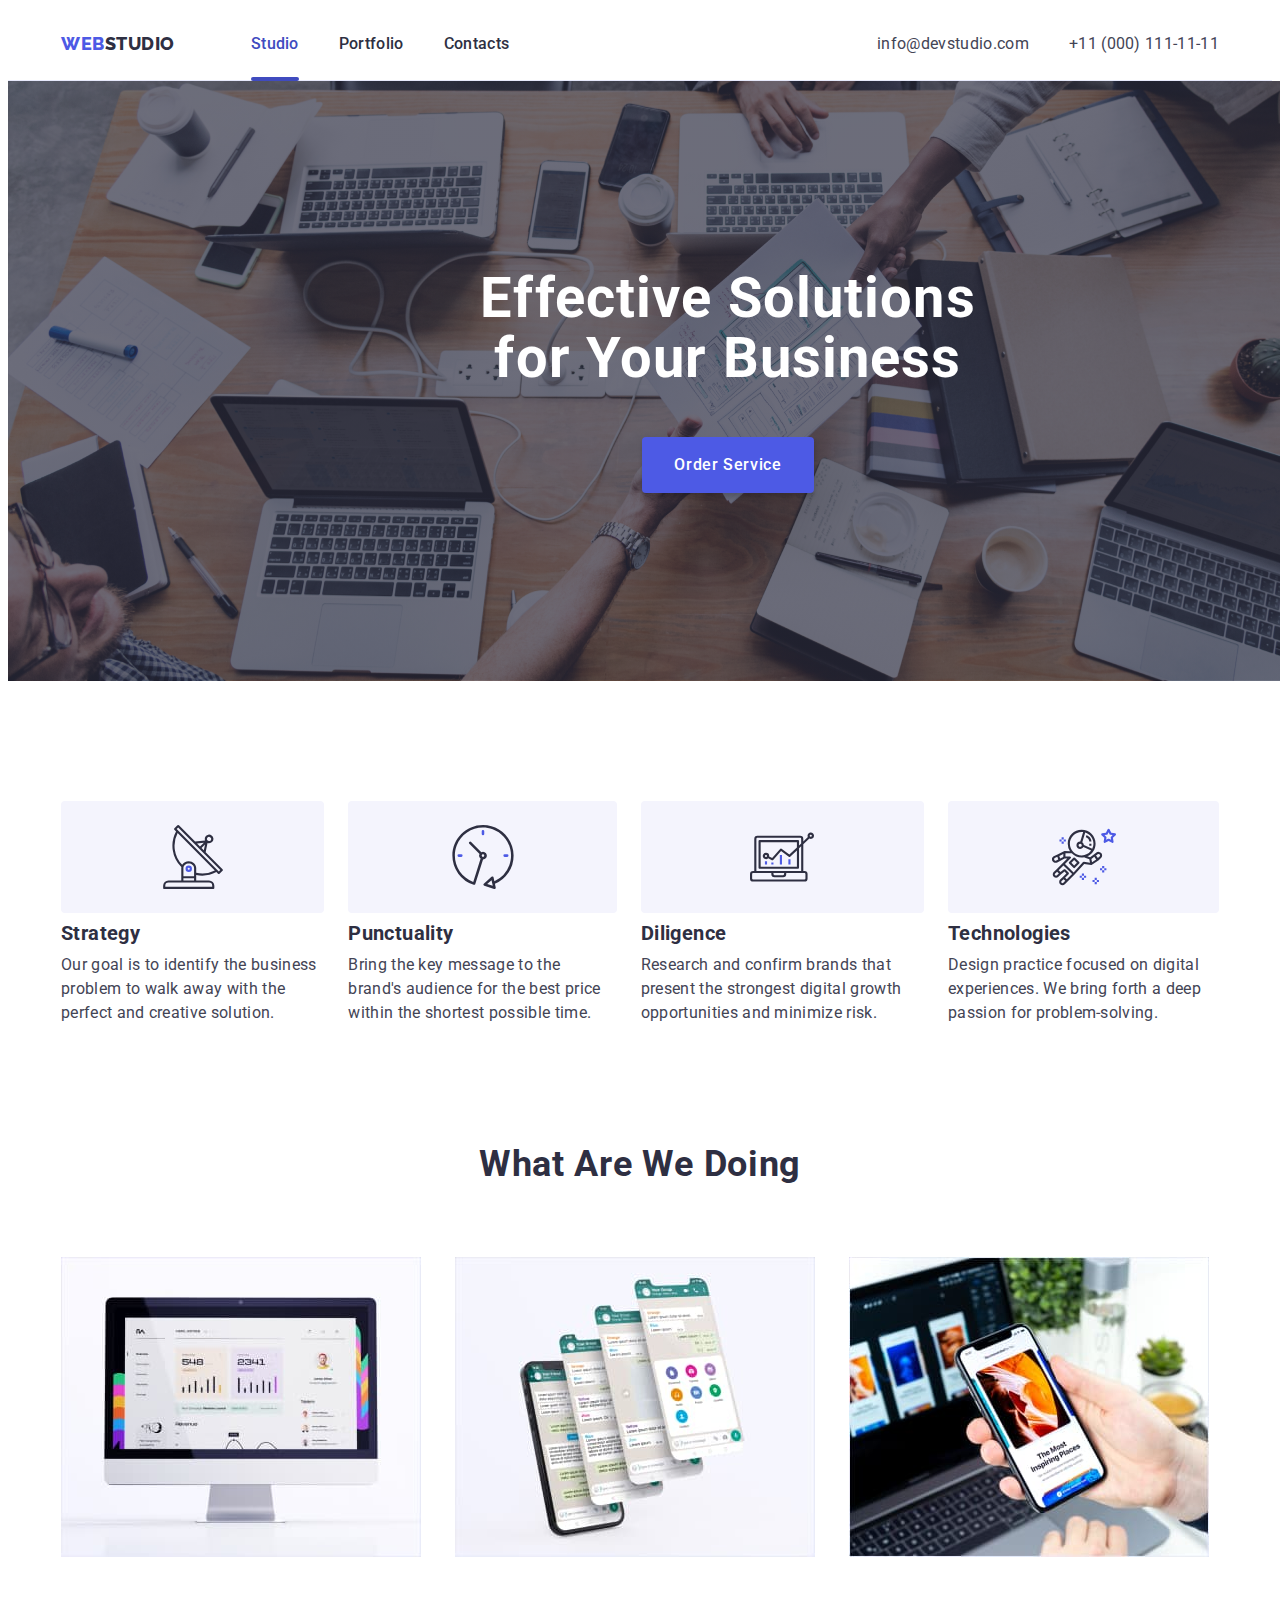
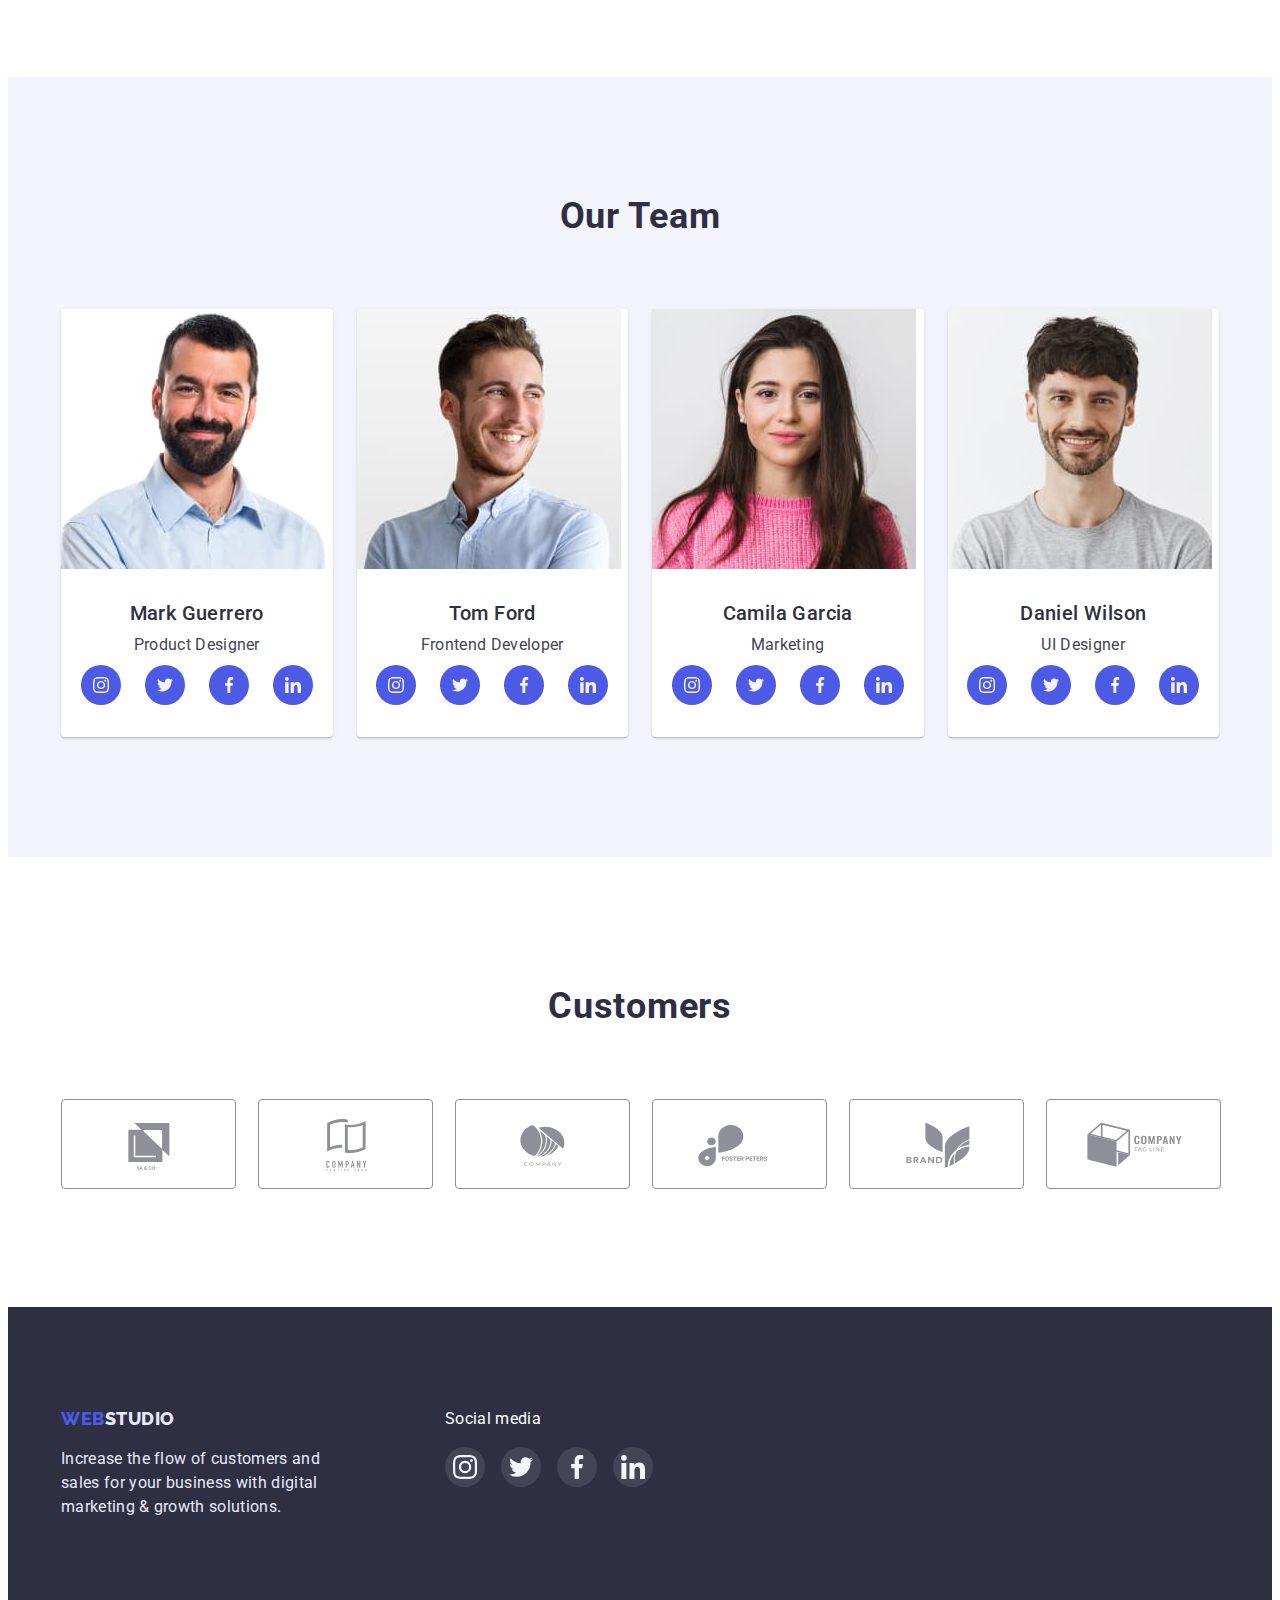
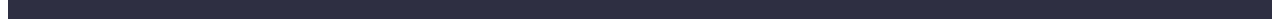
==== index.html @ afbea0c2 "Initial commit" ====
<!DOCTYPE html>
     <html lang="en">
   <head>
          <meta charset="UTF-8">
          <meta http-equiv="X-UA-Compatible" content="IE=edge">
          <meta name="viewport" content="width=device-width, initial-scale=1.0">
          <title>WebStudio</title>
          <link rel="preconnect" href="https://fonts.googleapis.com"/>
          <link rel="preconnect" href="https://fonts.gstatic.com" crossorigin/><link href="https://fonts.googleapis.com/css2?family=Raleway:wght@800&family=Roboto:wght@400;500;700;900&display=swap" rel="stylesheet"/>
          <link rel="stylesheet" href="./css/style.css"/>
          <link rel="stylesheet" href="https://cdnjs.cloudflare.com/ajax/libs/modern-normalize/1.1.0/modern-normalize.min.css" integrity="sha512-wpPYUAdjBVSE4KJnH1VR1HeZfpl1ub8YT/NKx4PuQ5NmX2tKuGu6U/JRp5y+Y8XG2tV+wKQpNHVUX03MfMFn9Q==" crossorigin="anonymous" referrerpolicy="no-referrer" />   
  </head>
  <body class="body">
      <header class="header">
        <div class="container">
              <a href="" class="header-logo link"><span class="header-span link">Web</span>Studio</a>
          <nav class="header-navigation">
              <ul class="header-list list">
              <li class="header-pages"><a class="header-link link current" href="./index.html">Studio</a></li>
              <li class="header-pages"><a class="header-link link" href="./portfolio.html">Portfolio</a></li>
              <li class="header-pages"><a class="header-link link" href="./index.html">Contacts</a></li>
            </ul>
          </nav>
                    <ul class="header-list list">
                <li class="header-info link"><a class="header-mailo link" href="mailto:info@devstudio.com">info@devstudio.com</a></li>
                <li class="header-info link"><a class="header-tel link" href="tel:+11(000)111-11-11">+11 (000) 111-11-11</a></li>
                     </ul>
                    </div>
                </header>
                <main>
                    <section class="section">
                        <div class="container">
                        <h1 class="section-headline">Effective Solutions for Your Business</h1>
                    <button type="button" class="section-btn" data-modal-open>Order Service</button>
                    </div>  
                  </section>
                    <section class="skills">
                        <div class="container">
                        <h2 class="skills-visually-hidden">Skills</h2>
                        <ul  class="skills-list list">
                        <li class="skills-pages link">
                          <div class="background-navigation">
                          <svg class="icon-antenna" width="64" height="64">
                            <use href="./images/icons.svg/skills-icon.svg#icon-antenna"></use>
                          </svg>
                        </div>  
                        <h3 class="skills-caption">Strategy</h3>
                        <p class="skills-paragraph">Our goal is to identify the business problem to walk away with the perfect and creative solution. </p></li>
                        <li class="skills-pages link">
                         <div class="background-navigation">
                          <svg class="icon-clock" width="64" height="64">
                            <use href="./images/icons.svg/skills-icon.svg#icon-clock"></use>
                          </svg>
                        </div>  
                          <h3 class="skills-caption">Punctuality</h3>
                        <p class="skills-paragraph">Bring the key message to the brand's audience for the best price within the shortest possible time.</p></li>
                        <li class="skills-pages link">                        
                          <div class="background-navigation">
                          <svg class="icon-diagram" width="64" height="64">
                            <use href="./images/icons.svg/skills-icon.svg#icon-diagram"></use>
                          </svg>
                        </div>
                        <h3 class="skills-caption">Diligence</h3>
                        <p class="skills-paragraph">Research and confirm brands that present the strongest digital growth opportunities and minimize risk.</p></li>

                        <li class="skills-pages link">                        
                          <div class="background-navigation">
                          <svg class="" width="64" height="64">
                            <use href="./images/icons.svg/skills-icon.svg#icon-astronaut"></use>
                          </svg>
                        </div>
                        <h3 class="skills-caption">Technologies</h3>
                        <p class="skills-paragraph">Design practice focused on digital experiences. We bring forth a deep passion for problem-solving.</p></li> 
                        </ul>
                        </div>   
                    </section>
                    <section class="image">
                      <div class="container">
                        <h2 class="image-caption">What are we doing</h2>
                        <ul class="image-list list">
                        <li class="link image-item" ><img src="./images/imagine1.jpg" alt="computer" width="360" height="300"/></li>
                        <li class="link image-item" ><img src="./images/imagine2.jpg" alt="computer" width="360" height="300"/></li>
                        <li class="link image-item" ><img src="./images/imagine3.jpg" alt="phoneinhand" width="360" height="300"/></li>
                        </ul>
                      </div>
                    </section>
                    <section class="info">
                      <div class="container">
                    <h2 class="info-pre-caption">Our Team</h2>
                    <ul class="info-list list">
                    <li class="info-item"><img src="./images/img2.1.jpg" alt="it" width="264" height="260"/>
                    <div class="info-navigation"><h3 class="info-caption">Mark Guerrero</h3> 
                    <p class="info-paragraph">Product Designer</p>
                    <ul class="icon-list list">
                      <li class="icon-item">
                        <a href="" class="icon-link link">
                          <svg class="icon-navigation" width="16" height="16">
                            <use href="./images/icons.svg/icons.svg#icon-instagram"></use>
                          </svg>
                        </a>
                      </li>
                      <li class="icon-item">
                        <a href="" class="icon-link link">
                          <svg class="icon-navigation" width="16" height="16">
                            <use href="./images/icons.svg/icons.svg#icon-twitter"></use>
                          </svg>
                        </a>
                      </li>
                      <li class="icon-item">
                        <a href="" class="icon-link link">
                          <svg class="icon-navigation" width="16" height="16">
                            <use href="./images/icons.svg/icons.svg#icon-facebook"></use>
                          </svg>
                        </a>
                      </li>
                      <li class="icon-item">
                        <a href="" class="icon-link link">
                          <svg class="icon-navigation" width="16" height="16">
                            <use href="./images/icons.svg/icons.svg#icon-linkedin"></use>
                          </svg>
                        </a>
                      </li>
                    </ul>
                    </div>
                    </li>
                    <li class="info-item"><img src="./images/img2.2.jpg" alt="it" width="264" height="260"/>
                    <div class="info-navigation"><h3 class="info-caption">Tom Ford</h3> 
                    <p class="info-paragraph">Frontend Developer</p>
                    <ul class="icon-list list">
                      <li class="icon-item">
                        <a href="" class="icon-link link">
                          <svg class="icon-navigation" width="16" height="16">
                            <use href="./images/icons.svg/icons.svg#icon-instagram"></use>
                          </svg>
                        </a>
                      </li>
                      <li class="icon-item">
                        <a href="" class="icon-link link">
                          <svg class="icon-navigation" width="16" height="16">
                            <use href="./images/icons.svg/icons.svg#icon-twitter"></use>
                          </svg>
                        </a>
                      </li>
                      <li class="icon-item">
                        <a href="" class="icon-link link">
                          <svg class="icon-navigation" width="16" height="16">
                            <use href="./images/icons.svg/icons.svg#icon-facebook"></use>
                          </svg>
                        </a>
                      </li>
                      <li class="icon-item">
                        <a href="" class="icon-link link">
                          <svg class="icon-navigation" width="16" height="16">
                            <use href="./images/icons.svg/icons.svg#icon-linkedin"></use>
                          </svg>
                        </a>
                      </li>
                    </ul>
                    </div>
                  </li>
                    <li class="info-item"><img src="./images/img2.3.jpg" alt="it" width="264" height="260"/>
                    <div class="info-navigation"><h3 class="info-caption">Camila Garcia</h3> 
                    <p class="info-paragraph">Marketing</p>
                    <ul class="icon-list list">
                      <li class="icon-item">
                        <a href="" class="icon-link link">
                          <svg class="icon-navigation" width="16" height="16">
                            <use href="./images/icons.svg/icons.svg#icon-instagram"></use>
                          </svg>
                        </a>
                      </li>
                      <li class="icon-item">
                        <a href="" class="icon-link link">
                          <svg class="icon-navigation" width="16" height="16">
                            <use href="./images/icons.svg/icons.svg#icon-twitter"></use>
                          </svg>
                        </a>
                      </li>
                      <li class="icon-item">
                        <a href="" class="icon-link link">
                          <svg class="icon-navigation" width="16" height="16">
                            <use href="./images/icons.svg/icons.svg#icon-facebook"></use>
                          </svg>
                        </a>
                      </li>
                      <li class="icon-item">
                        <a href="" class="icon-link link">
                          <svg class="icon-navigation" width="16" height="16">
                            <use href="./images/icons.svg/icons.svg#icon-linkedin"></use>
                          </svg>
                        </a>
                      </li>
                    </ul>
                  </div>
                  </li>
                    <li class="info-item"><img src="./images/img2.4.jpg" alt="it" width="264" height="260"/>
                    <div class="info-navigation"><h3 class="info-caption">Daniel Wilson</h3> 
                    <p class="info-paragraph">UI Designer</p>
                    <ul class="icon-list list">
                      <li class="icon-item">
                        <a href="" class="icon-link link">
                          <svg class="icon-navigation" width="16" height="16">
                            <use href="./images/icons.svg/icons.svg#icon-instagram"></use>
                          </svg>
                        </a>
                      </li>
                      <li class="icon-item">
                        <a href="" class="icon-link link">
                          <svg class="icon-navigation" width="16" height="16">
                            <use href="./images/icons.svg/icons.svg#icon-twitter"></use>
                          </svg>
                        </a>
                      </li>
                      <li class="icon-item">
                        <a href="" class="icon-link link">
                          <svg class="icon-navigation" width="16" height="16">
                            <use href="./images/icons.svg/icons.svg#icon-facebook"></use>
                          </svg>
                        </a>
                      </li>
                      <li class="icon-item">
                        <a href="" class="icon-link link">
                          <svg class="icon-navigation" width="16" height="16">
                            <use href="./images/icons.svg/icons.svg#icon-linkedin"></use>
                          </svg>
                        </a>
                      </li>
                    </ul>
                  </div></li>
                       </ul>
                      </div>
                    </section>
                    <section class="customers">
                      <div class="container">
                        <h2 class="customers-caption">Customers</h2>
                          <ul class="customers-list list">
                            <li class="customers-item">
                              <a href="" class="customers-link link">
                              <svg class="customers-navigation" width="104" height="56">
                                <use href="./images/icons.svg/icons.svg#icon-Logo"></use>
                              </svg>
                              </a>
                            </li>
                            <li class="customers-item">
                              <a href="" class="customers-link link">
                             <svg class="customers-navigation" width="104" height="56">
                                <use href="./images/icons.svg/icons.svg#icon-Logo-1"></use>
                              </svg>
                              </a>
                            </li>
                            <li class="customers-item">
                              <a href="" class="customers-link link">
                                 <svg class="customers-navigation" width="104" height="56">
                                <use href="./images/icons.svg/icons.svg#icon-Logo-2"></use>
                              </svg>
                              </a>
                            </li>
                            <li class="customers-item">
                              <a href="" class="customers-link link">
                           <svg class="customers-navigation" width="104" height="56">
                                <use href="./images/icons.svg/icons.svg#icon-Logo-3"></use>
                              </svg>
                              </a>
                            </li>
                            <li class="customers-item">
                              <a href="" class="customers-link link">
                         <svg class="customers-navigation" width="104" height="56">
                                <use href="./images/icons.svg/icons.svg#icon-Logo-4"></use>
                              </svg>
                              </a>
                            </li>
                            <li class="customers-item">
                              <a href="" class="customers-link link">
                                 <svg class="customers-navigation" width="104" height="56">
                                <use href="./images/icons.svg/icons.svg#icon-Logo-5"></use>
                              </svg>
                              </a>
                            </li>
                          </ul>
                      </div>
                    </section>
                      </main>
                      <footer class="footer">
                        <div class="container">
                        <div class="footer-container">
                        <div class="width"><a href="" class="footer-logo link"><span class="footer-span link">Web</span>Studio</a>
                        <p class="footer-paragraph">Increase the flow of customers and sales for your business with digital marketing & growth solutions.</p></div>
                        <div class="footer-social"> 
                        <p class="footer-social-info">Social media</p>
                        <ul class="social-media-list list">
                          <li class="social-media-item"><a href="" class="social-media-link link">
                            <svg class="social-media-navigation" width="24" height="24">
                              <use href="./images/icons.svg/icons.svg#icon-instagram-1"></use>
                            </svg>
                          </a></li>
                          <li class="social-media-item"><a href="" class="social-media-link link">
                            <svg class="social-media-navigation" width="24" height="24">
                              <use href="./images/icons.svg/icons.svg#icon-twitter-1"></use>
                            </svg>
                          </a></li>
                          <li class="social-media-item"><a href="" class="social-media-link link">
                            <svg class="social-media-navigation" width="24" height="24">
                              <use href="./images/icons.svg/icons.svg#icon-facebook-1"></use>
                            </svg>
                          </a></li>
                          <li class="social-media-item"><a href="" class="social-media-link link">
                            <svg class="social-media-navigation" width="24" height="24">
                              <use href="./images/icons.svg/icons.svg#icon-linkedin-1"></use>
                            </svg>
                          </a></li>
                          </ul>
                        </div>
                        </div>
                          </div>
                      </footer>
                      <div class="backdrop is-hidden" data-modal>
                        <div class="modal"><button type="button" class="modal-close" data-modal-close>
                          <svg class="modal-icon">
                            <use href="./images/icons.svg/close-icons.svg#icon-close"></use>
                          </svg>
                        </button></div>
                      </div>
                      <script src="./js/modal.js"></script>
                </body>
                </html>
---- css/style.css ----
:root{
--first-color: #2E2F42;
--second-color: #434455;
--third-color: #FFFFFF;
--fourth-color:#4D5AE5;
--fiveth-color: #8E8F99;
--sixth-color:#404BBF;
--first-border-color:#404BBF;
--first-typical-lh:1.5;
--second-typical-lh:1.33;
--transition-duration: 250ms ;
--transition-timing-function: cubic-bezier(0.4, 0, 0.2, 1);
}

p,
h1,
h2,
h3,
h4,
h5,
h6{
  margin: 0;
}

ul,
ol{
  margin: 0;
  padding-left: 0;
}

img{
display: block;
max-width: 100%;
height: auto;
}

.body{
color:var(--first-color);
background-color:var(--third-color);
font-family: "Roboto", sans-serif;
}

.container{
  width: 1158px;
  padding-left: 15px;
  padding-right: 15px;
  margin: 0 auto;
}

/*-------------INDEX-AND-PORTFOLIO.HEADER-------------*/
.list{
list-style:none;
}
.link{
text-decoration: none;    
}


.header{
    background-color: var(--third-color);
    border-bottom: 1px solid #E7E9FC;
}

.header>.container{
  display: flex;
  align-items: center;
}

.header-logo{
font-family:'Raleway', sans-serif;
font-weight: 800;
font-size: 18px;
line-height: var(--second-typical-lh);
letter-spacing: 0.03em;
text-transform: uppercase;
color: var(--first-color);
margin-right: 76px;
}
 
.header-span{
color: var(--fourth-color);    
}




.header-navigation{
display:flex;
align-items: center;
margin-right: auto;
}

.header-list{
  display:flex;
  gap: 40px;
  
}

.header-link{
font-weight: 500;
font-size: 16px;
line-height: var(--first-typical-lh);
letter-spacing: 0.02em;
color: var(--first-color);
display: block;
transition: color var(--transition-duration) var(--transition-timing-function)  ;
position: relative;
}

.header-link.current{
  color: var(--sixth-color);
}

.header-link.active{
  color: var(--sixth-color);
}

.header-link:focus,
.header-link:hover{
  color: var(--sixth-color);
}

.header-link.current::after{
  content: "";
  position: absolute;
  width: 100%;
  height: 4px;
  background-color:var(--sixth-color);
  left: 0;
  bottom: -25px;
  border-radius: 2px;
}

.header-link.active::after{
  content: "";
  position: absolute;
  width: 100%;
  height: 4px;
  background-color:var(--sixth-color);
  left: 0;
  bottom: -25px;
  border-radius: 2px;
}

.header-link:hover,
.header-link:focus{
color: var(--sixth-color);
}

.header-mailo:hover,
.header-mailo:focus,
.header-tel:hover,
.header-tel:focus{
color: var(--fourth-color);
}

.header-mailo,
.header-tel{
font-weight: 400;
font-size: 16px;
line-height:var(--first-typical-lh);
letter-spacing: 0.02em;
color: var(--second-color);
display: block;
padding-top: 24px;
padding-bottom: 24px;
transition: color var(--transition-duration) var(--transition-timing-function);
}

/*-------------INDEX.MAIN-------------*/
.main>.container{
  display: flex;
}


.section{
background-color: var(--second-color);
text-align: center;
padding-top: 188px;
padding-bottom: 188px;
width: 1440px;
margin-right: auto;
margin-left: auto;
display: block;
}

.section{
  background-image: linear-gradient( rgba(46, 47, 66, 0.7), rgba(46, 47, 66, 0.7)), url(../images/people-office\ 1.jpg);
  background-repeat: no-repeat;
  background-size: cover;
  background-position: center;
}


.section-headline{
max-width: 496px;
font-size: 56px;
line-height: 1.07;
text-align: center;
letter-spacing: 0.02em;
color: var(--third-color);
margin: 0 auto;
margin-bottom: 48px;
}


.section-btn{
min-width: 169px;
font-family: inherit;
font-style: normal;
font-weight: 500;
font-size: 16px;
line-height:var(--first-typical-lh);
letter-spacing: 0.04em;
color: var(--third-color);
background-color: var(--fourth-color);
border-radius: 4px;
box-shadow: 0px 4px 4px rgba(0, 0, 0, 0.15);
border: none;
cursor: pointer;
padding:16px 32px;
transition: background-color var(--transition-duration) var(--transition-timing-function) ;
}

.section-btn:hover{
  background-color: #404BBF;
}




.skills-visually-hidden{
position: absolute;
width: 1px;
height: 1px;
margin: -1px;
border: 0;
padding: 0; 
white-space: nowrap;
clip-path: inset(100%);
clip: rect(0 0 0 0);
overflow: hidden;
}

.skills{
  flex-direction: column;
  padding-top: 120px;
}


.skills-list{
  display: flex;
  gap: 24px;
}

.background-navigation{
  background-color: #F4F4FD;
  border-radius: 4px;
  height: 112px;
  margin-bottom: 8px;
  display: flex;
  justify-content: center;
  align-items: center;
}

.skills-pages{
  width: calc((100%-72)/4);
}


.skills-caption{
font-size: 20px;
line-height: 1.20;
letter-spacing: 0.02em;
color: var(--first-color);
}


.skills-paragraph{ 
font-size: 16px;
line-height: var(--first-typical-lh);
letter-spacing: 0.02em;
color: var(--second-color);
margin-top: 8px;
}


.image{
  padding-top: 120px;
  padding-bottom: 120px;
}

.image-caption{
font-size: 36px;
line-height:1.11;
text-align: center;
letter-spacing: 0.02em;
text-transform: capitalize;
color: var(--first-color);
margin-bottom: 72px;
}

.image-list{
  display: flex;
  gap: 24px;
}

.image-item{
  flex-basis: calc((100% - 48px) / 3);
}

.info{
background-color: #F4F4FD;
padding-top: 120px;
padding-bottom: 120px;
}

.info-pre-caption{
min-width: 162px;
font-size: 36px;
line-height: 1.11;
text-align: center;
letter-spacing: 0.02em;
text-transform: capitalize;
color: var(--first-color);
margin-bottom: 72px;
}


.info-list{
  display: flex;
  gap: 24px;
}



.info-item{
background-color:var(--third-color);
flex-basis: calc((100% - 3 * 24px) / 4);
border-radius: 4px;
box-shadow: 0px 1px 6px rgba(46, 47, 66, 0.08), 0px 1px 1px rgba(46, 47, 66, 0.16), 0px 2px 1px rgba(46, 47, 66, 0.08);
}

.info-navigation{
  padding-top: 32px;
  padding-bottom: 32px;
}

.info-caption{
font-weight: 500;
font-size: 20px;
line-height: 1.2;
text-align: center;
letter-spacing: 0.02em;
color: var(--first-color);
margin-bottom: 8px;
}

.info-paragraph{
font-size: 16px;
line-height:var(--first-typical-lh);
text-align: center;
letter-spacing: 0.02em;
color: var(--second-color);
}


.icon-list{
  display:flex;
  gap: 24px;
  justify-content: center;
  margin-top: 8px;
}

.icon-item{
  width: 40px;
  height: 40px;
}

.icon-link{
  width: 100%;
  height: 100%;
    background-color:var(--fourth-color);
    border-radius: 50%;
    display: flex;
    align-items: center;
    justify-content: center;
    transition: background-color var(--transition-duration) var(--transition-timing-function);
  }

  .icon-link:hover,
  .icon-link:focus{
    background-color:  #404BBF;
  }

.icon-navigation{
  fill: #F4F4FD;
 background-repeat: no-repeat;
  background-position: center;
}




.customers{
  padding-top: 130px;
  padding-bottom: 120px;
}


.customers-caption{
min-width: 162px;
font-size: 36px;
line-height: 1.11;
text-align: center;
letter-spacing: 0.02em;
text-transform: capitalize;
color: var(--first-color);
margin-bottom: 72px;
}



.customers-list{
  display: flex;
  gap: 24px;
}

.customers-item{
  width: calc((100% - 120px) / 6);
  height: 88px;
}



.customers-navigation{
fill: var(--fiveth-color);
transition: fill var(--transition-duration) var(--transition-timing-function);
}

.customers-link{
width: 100%;
height: 100%;
border: 1px solid var(--fiveth-color);
border-radius: 4px;
display: flex;
align-items: center;
justify-content: center;
transition: border-color var(--transition-duration) var(--transition-timing-function);
}

.customers-link:hover,
.customers-link:focus{
  border-color: var(--first-border-color);
}


.backdrop{
  width: 100%;
  height: 100%;
  position: fixed;
  top: 0;
  background-color: rgba(46, 47, 66, 0.4);
  transition: opacity var(--transition-duration)  var(--transition-timing-function) , visibility var(--transition-duration) var(--transition-timing-function);
}

.modal{
position: absolute;
top: 50%;
left: 50%;
width: 408px;
min-height: 576px;
background-color: #FCFCFC;
border-radius: 4px;
transform: translate(-50% , -50%) scale(1);
transition: transform var(--transition-duration) var(--transition-timing-function);
}

.backdrop.is-hidden .modal{
  transform: translate(-50% , -50%) scale(0);
}

.modal-close{
  position: absolute;
  top: 24px;
  right: 24px;
  width: 24px;
  height: 24px;
  background-color:#E7E9FC;
  border: 1px solid rgba(0, 0, 0, 0.1);
  border-radius: 50%;
  cursor: pointer;
  transition:background-color var(--transition-duration) var(--transition-timing-function) ;
}

.modal-close:hover{
  background-color:var(--sixth-color);
  fill:var(--third-color) ;
}

.modal-close .modal-icon:hover{

}

.modal-icon{
  position: absolute;
  top: 33.33%;
  left: 33.33%;
  width: 8px;
  height: 8px;
  background-repeat: no-repeat;
  background-position: center;
  transition:fill var(--transition-duration) var(--transition-timing-function) ;
}


.is-hidden{
  opacity: 0;
  visibility: hidden;
  pointer-events: none;
}

/*-------------PORTFOLIO.MAIN-------------*/
.portfolio{
  padding-top: 96px;
  padding-bottom: 120px;
}

.portfolio-visually-hidden{
position: absolute;
width: 1px;
height: 1px;
margin: -1px;
border: 0;
padding: 0;
white-space: nowrap;
clip-path: inset(100%);
clip: rect(0 0 0 0);
overflow: hidden;
}

.portfolio-list{
  display: flex;
  justify-content: center;
  gap: 24px;
}

.portfolio-button{
  background-color: var(--third-color);
}

.portfolio-button:hover,
.portfolio-button:focus{
color: var(--third-color);
background-color:  #404BBF;
border-color: transparent;
box-shadow: 0px 3px 1px rgba(0, 0, 0, 0.1), 0px 2px 1px rgba(0, 0, 0, 0.08), 0px 2px 2px rgba(0, 0, 0, 0.12);
}



.portfolio-button{
font-family: inherit;
font-style: normal;
font-weight: 500;
font-size: 16px;
line-height:var(--first-typical-lh);
letter-spacing: 0.04em;
color: var(--fourth-color);
background: #F4F4FD;
cursor: pointer;
border: 1px solid #E7E9FC;
border-radius: 4px;
padding: 12px 24px;
transition: background-color var(--transition-duration) var(--transition-timing-function) , box-shadow var(--transition-duration) var(--transition-timing-function), border-color var(--transition-duration) var(--transition-timing-function), color var(--transition-duration) var(--transition-timing-function);
}

.portfolio-navigation{
  display: flex;
  flex-wrap: wrap;
  column-gap: 24px;
  row-gap: 48px;
  margin-top: 72px;
  flex-basis: calc((100% - 48px) / 3);
  
}
     
.link-nav{
  display:block;
  box-shadow: 0px 1px 6px rgba(46, 47, 66, 0.08);
  transition: box-shadow var(--transition-duration) var(--transition-timing-function);

}

.link-nav:hover,
.link-nav:focus{
box-shadow: 0px 1px 6px rgba(46, 47, 66, 0.08), 0px 1px 1px rgba(46, 47, 66, 0.16), 0px 2px 1px rgba(46, 47, 66, 0.08);
}


.link-nav:hover .drawing-list,
.link-nav:focus .drawing-list{
  display: block;
  transform: translateY(0%);
}

.top-wrap{
  position: relative;
  overflow: hidden;
}

.drawing-list{
  position: absolute;
  top: 0;
font-size: 16px;
line-height:var(--first-typical-lh);
letter-spacing: 0.02em;
color: #F4F4FD;
padding-top: 40px;
padding-left: 32px;
background-color: #4D5AE5;
height: 100%;
transform: translateY(100%);
transition: transform var(--transition-duration) var(--transition-timing-function);
}


.navigation{
  padding-top: 32px;
  padding-bottom: 32px;
  padding-left: 16px;
  border-right:1px solid #E7E9FC;
  border-left: 1px solid #E7E9FC;
  border-bottom: 1px solid #E7E9FC;
}




  .photo{
    background-color: var(--third-color);
    
  }


.portfolio-caption{
font-weight: 700;
font-size: 20px;
line-height: 1.2;
letter-spacing: 0.02em;
color: var(--first-color);
margin-bottom: 8px;
}

.portfolio-paragraph{
font-size: 16px;
line-height:var(--first-typical-lh);
letter-spacing: 0.02em;
color: var(--second-color);
}


 /*-------------INDEX-AND-PORTFOLIO.FOOTER-------------*/



.footer{
background-color: var(--first-color);
display: flex;
flex-direction: column;
padding-top: 100px;
padding-bottom: 100px;
}
    

.footer-container{
  display: flex;
  gap: 120px;
}

 .width {
  width: 264px;
 }  
.footer-logo{
font-family:'Raleway', sans-serif;
font-weight: 800;
font-size: 18px;
line-height: var(--second-typical-lh);
letter-spacing: 0.03em;
text-transform: uppercase;
color:#E7E9FC;
}
    
.footer-span{
color: var(--fourth-color); 
}
    
.footer-paragraph{
font-size: 16px;
line-height:var(--first-typical-lh);
letter-spacing: 0.02em;
color: #E7E9FC;
margin-top:16px;
}




.footer-social-info{
font-size: 16px;
line-height: var(--first-typical-lh);
letter-spacing: 0.02em;
color: var(--third-color);
align-items: center;
margin-bottom: 16px;
}


.social-media-list{
  display:flex;
  gap: 16px;
}

.social-media-item{
  width: 40px;
  height: 40px;
}

.social-media-link{
  width: 100%;
  height: 100%;
  background-color: #434455;
  border-radius: 50%;
  display: flex;
  align-items: center;
  justify-content: center;
  transition: background-color var(--transition-duration) var(--transition-timing-function);
}

.social-media-link:hover,
.social-media-link:focus{
  background-color:#31D0AA ;
}

.social-media-navigation{
  fill:#f4f4fd;
  background-repeat: no-repeat;
  background-position: center;
}
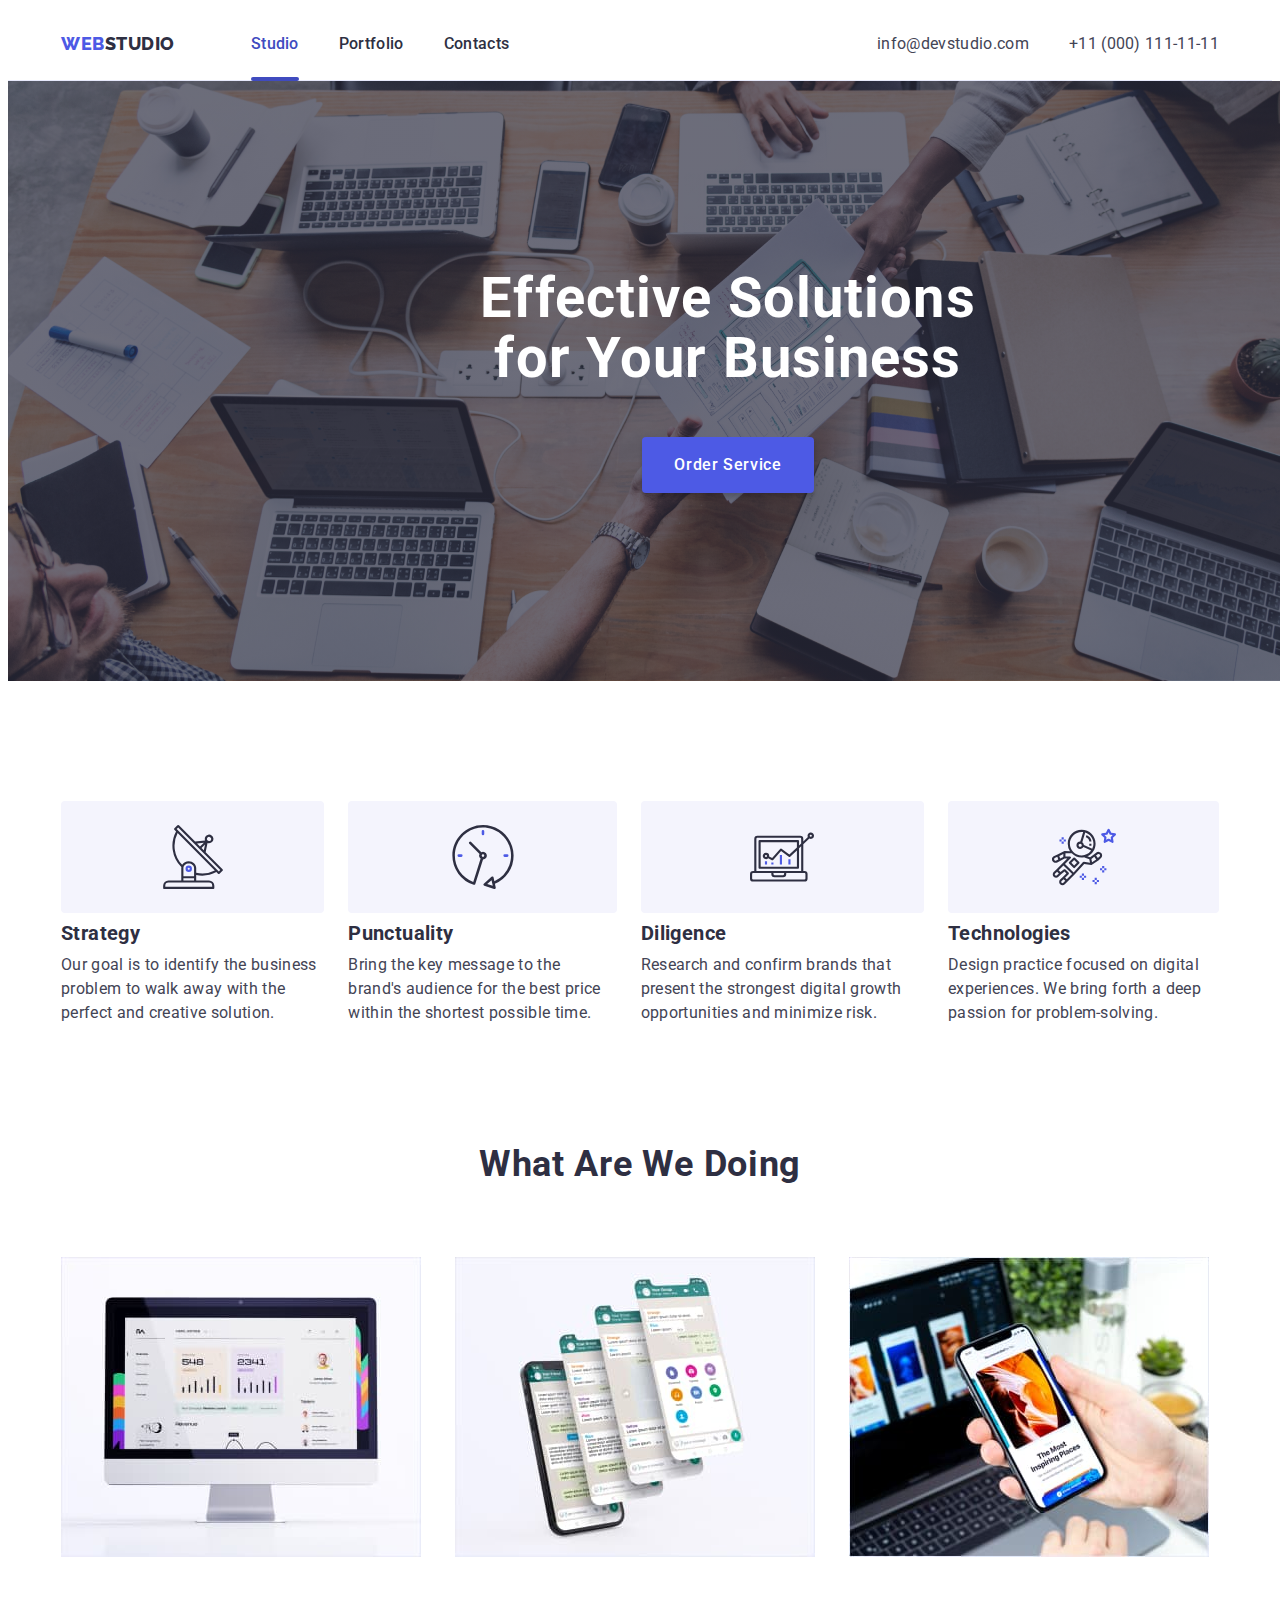
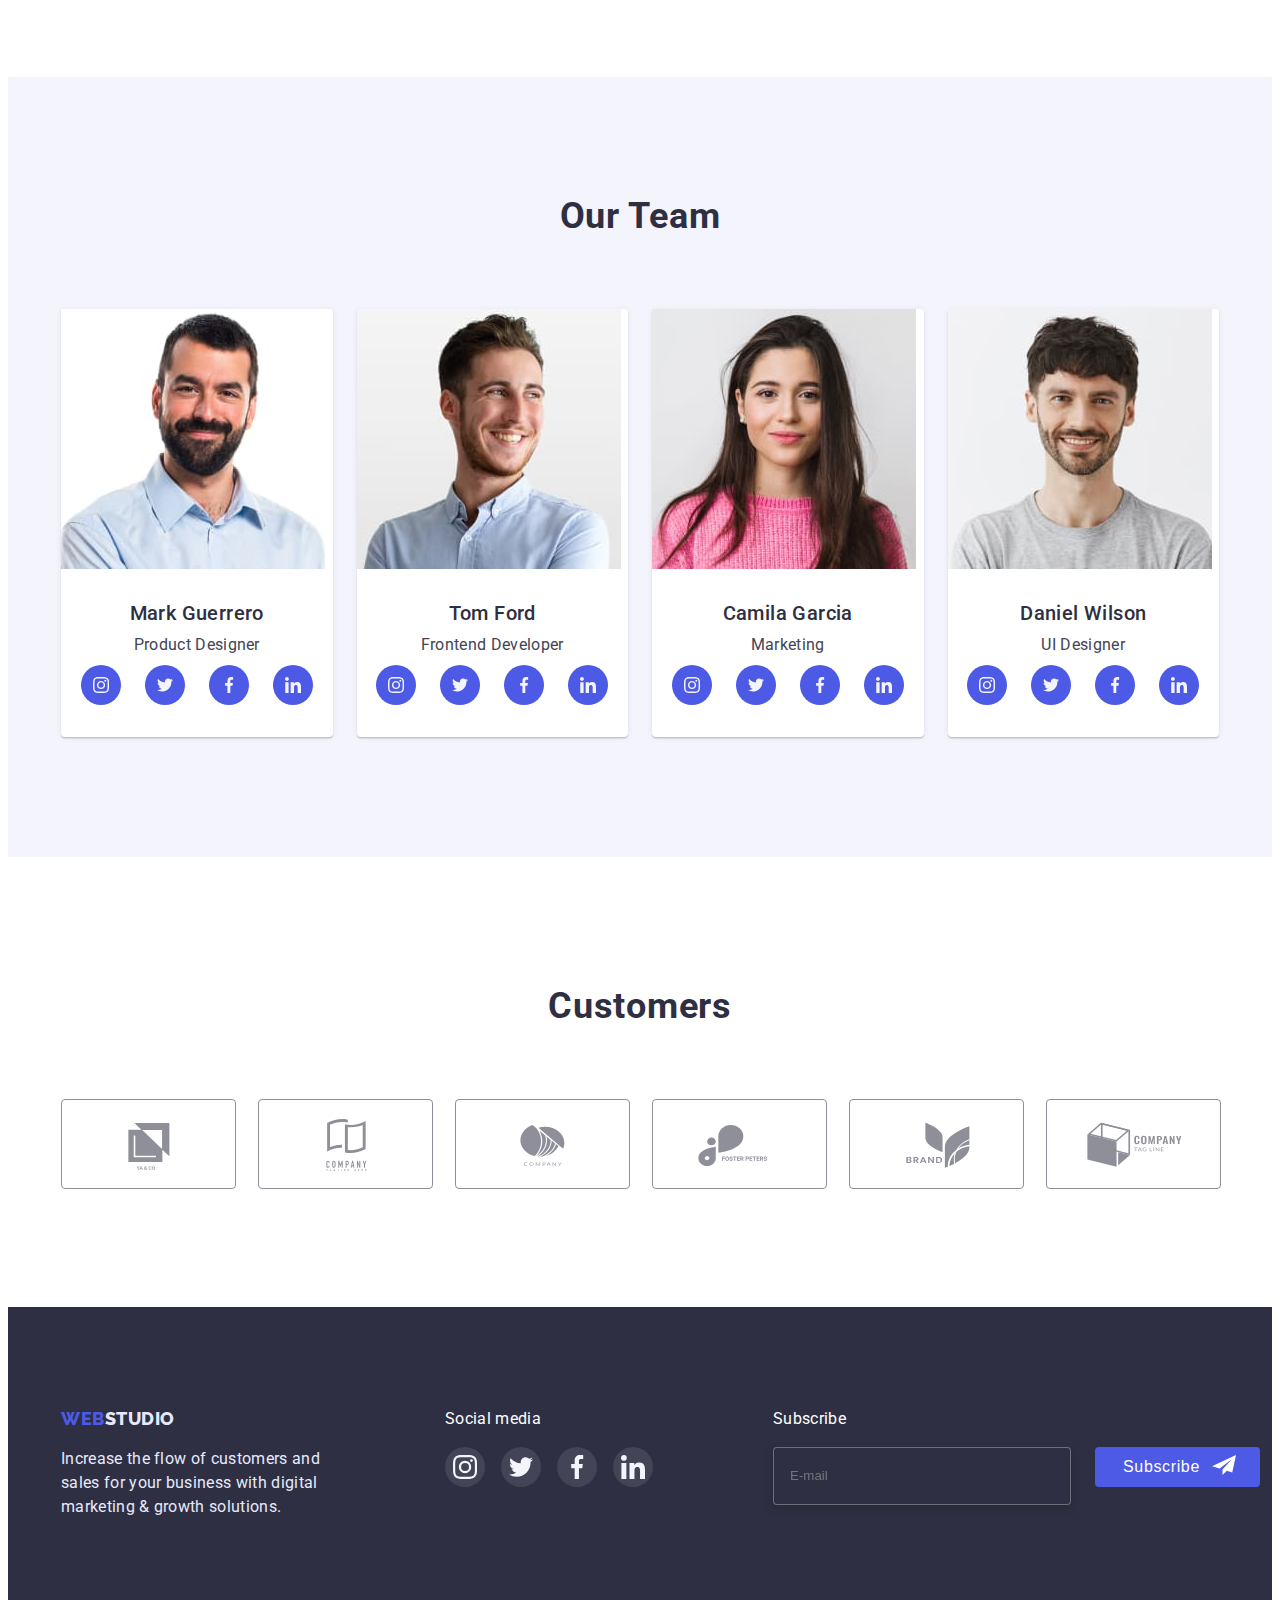
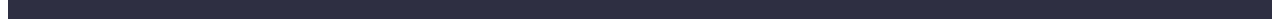
==== commit 5dadf09b: "Update" ====
--- a/index.html
+++ b/index.html
@@ -310,6 +310,13 @@
                           </a></li>
                           </ul>
                         </div>
+                        <div class="send">
+                          <form action="#">
+                          <label class="send-caption">Subscribe</label>
+                          <div class="send-wrap">
+                            <input type="email" placeholder="E-mail" name="user-email" class="send-input"/>
+                              <button type="submit" class="send-text">Subscribe</button></div>
+                          </form></div>
                         </div>
                           </div>
                       </footer>
@@ -318,7 +325,39 @@
                           <svg class="modal-icon">
                             <use href="./images/icons.svg/close-icons.svg#icon-close"></use>
                           </svg>
-                        </button></div>
+                        </button>
+                        <p class="modal-title">Leave your contacts and we will call you back</p>
+                        <form action="#">
+                         <div class="modal-wrap">
+                          <label for="modal-name" class="modal-form">Name</label>
+                          <input type="name" class="modal-input" name="name" id="modal-name" placeholder required/>
+                            <svg class="modal-person" width="18" height="18">
+                              <use class="modal-person-svg" href="./images/icons.svg/user-icons.svg#icon-person"></use>
+                            </svg>
+                         <div class="modal-wrap">
+                          <label for="modal-phone" class="modal-form">Phone</label>
+                          <input type="phone" class="modal-input" name="phone" id="modal-phone" placeholder required/>
+                            <svg class="modal-phone" width="18" height="24">
+                              <use class="modal-phone-svg" href="./images/icons.svg/user-icons.svg#icon-phone"></use>
+                            </svg>
+                         <div class="modal-wrap">
+                          <label for="modal-email" class="modal-form">Email</label>
+                          <input type="email" class="modal-input" name="user-email" id="modal-email" placeholder required/>
+                            <svg class="modal-email" width="18" height="24">
+                              <use class="modal-email-svg" href="./images/icons.svg/user-icons.svg#icon-email"></use>
+                            </svg>
+                        </div>
+                        <div class="modal-wrap">
+                          <label for="modal-textarea" class="modal-form">Comment</label>
+                          <textarea name="user-message" id="modal-textarea" class="modal-text" placeholder="Text input"></textarea>
+                        </div>
+                      </form>
+                      <div class="modal-field">
+                        <input type="checkbox" name="privacy" id="privacy" value="true" class="modal-check visually-hidden"/>
+                        <label for="privacy"  class="modal-check-text">I accept the terms and conditions of the <a href="" class="modal-privacy-policy">Privacy Policy </a></label>
+                      </div>
+                        <button type="submit" class="button-text">Send</button>
+                      </div>
                       </div>
                       <script src="./js/modal.js"></script>
                 </body>
--- a/css/style.css
+++ b/css/style.css
@@ -167,6 +167,19 @@
 transition: color var(--transition-duration) var(--transition-timing-function);
 }
 
+.visually-hidden{
+  position: absolute;
+  width: 1px;
+  height: 1px;
+  margin: -1px;
+  border: 0;
+  padding: 0; 
+  white-space: nowrap;
+  clip-path: inset(100%);
+  clip: rect(0 0 0 0);
+  overflow: hidden;
+  }
+
 /*-------------INDEX.MAIN-------------*/
 .main>.container{
   display: flex;
@@ -470,6 +483,7 @@
 left: 50%;
 width: 408px;
 min-height: 576px;
+padding: 72px 24px 24px 24px;
 background-color: #FCFCFC;
 border-radius: 4px;
 transform: translate(-50% , -50%) scale(1);
@@ -498,9 +512,6 @@
   fill:var(--third-color) ;
 }
 
-.modal-close .modal-icon:hover{
-
-}
 
 .modal-icon{
   position: absolute;
@@ -519,6 +530,186 @@
   visibility: hidden;
   pointer-events: none;
 }
+
+.modal-title{
+width: 100%;
+height: 24px;
+font-weight: 500;
+font-size: 16px;
+line-height: 1.5;
+text-align: center;
+letter-spacing: 0.02em;
+color: var(--first-color);
+margin-bottom: 14px;
+}
+
+.modal-wrap{
+  position: relative;
+}
+
+.modal-input{
+  width: 100%;
+  height: 40px;
+  margin-bottom: 8px;
+  background-color: transparent;
+  padding: 8px 0px 8px 38px;
+  border: 1px solid rgba(33, 33, 33, 0.2);
+  border-radius: 4px;
+  transition: outline var(--transition-duration) var(--transition-timing-function) , 
+  fill var(--transition-duration) var(--transition-timing-function);
+}
+
+.modal-input:focus-within{
+  outline: 1px solid var(--fourth-color);
+}
+
+.modal-input:focus-within+.modal-person{
+  fill: var(--fourth-color);
+}
+
+.modal-input:focus-within+.modal-phone{
+  fill: var(--fourth-color);
+}
+
+.modal-input:focus-within+.modal-email{
+  fill: var(--fourth-color);
+}
+
+.modal-form{
+font-weight: 400;
+font-size: 12px;
+line-height: 1.33;
+letter-spacing: 0.04em;
+color: #8E8F99;
+margin-bottom: 4px;
+display: block;
+}
+
+.modal-person{
+  position: absolute;
+  top: 30px;
+  left: 16px;
+}
+
+.modal-phone{
+  position: absolute;
+  top: 29px;
+  left: 16px;
+}
+
+.modal-email{
+  position: absolute;
+  top:28px;
+  left: 16px;
+}
+
+.modal-person-svg{
+  width: 12px;
+  height: 12px;
+}
+
+.modal-phone-svg{
+width: 13px;
+height: 13px;
+}
+
+.modal-email-svg{
+width: 15px;
+height: 12px;
+}
+
+.modal-wrap{
+  margin-bottom: 16px;
+}
+
+.modal-text{
+background-color: transparent;
+padding: 8px 16px;
+border: 1px solid rgba(33, 33, 33, 0.2);
+border-radius: 4px;
+width: 100%;
+height: 120px;
+outline: none;
+resize: none;
+transition: outline var(--transition-duration) var(--transition-timing-function);
+}
+
+.modal-text:focus-within{
+  outline: 1px solid var(--fourth-color);
+}
+
+.modal-field{
+  margin-bottom: 24px;
+  display: flex;
+  align-items: center;
+  width: 100%;
+}
+
+.modal-check-text{
+  display: flex;
+    align-items: center;
+    cursor: pointer;
+  font-weight: 400;
+font-size: 12px;
+line-height: 1.33;
+letter-spacing: 0.04em;
+color: #757575;
+
+}
+
+.modal-privacy-policy{
+  font-weight: 400;
+  font-size: 12px;
+  line-height: 1.33;
+  text-decoration-line: underline;
+  color:var(--fourth-color);
+  margin-left: 8px;
+}
+
+.modal-check-text::before{
+  content: '';
+  width: 16px;
+height: 16px;
+border: 1.25px solid #2E2F42;
+border-radius: 2px;
+display: block;
+margin-right: 8px;
+}
+
+.modal-check:checked +.modal-check-text::before{
+  background-color: var(--sixth-color);
+  border: none;
+  background-image: url(../images/check.svg);
+  background-repeat: no-repeat;
+  background-position: center;
+}
+
+
+.button-text{
+  background:var(--fourth-color);
+box-shadow: 0px 4px 4px rgba(0, 0, 0, 0.15);
+border-radius: 4px;
+cursor: pointer;
+width: 169px;
+height: 56px;
+padding:16px 32px;
+border: none;
+font-weight: 500;
+font-size: 16px;
+line-height: 1.5;
+display: block;
+text-align: center;
+letter-spacing: 0.04em;
+color: #FFFFFF;
+margin: 0px 96px;
+transition: background-color var(--transition-duration) var(--transition-timing-function) ;
+}
+
+.button-text:hover,
+.button-text:focus{
+  background-color: var(--sixth-color);
+}
+
 
 /*-------------PORTFOLIO.MAIN-------------*/
 .portfolio{
@@ -666,7 +857,6 @@
 
 .footer{
 background-color: var(--first-color);
-display: flex;
 flex-direction: column;
 padding-top: 100px;
 padding-bottom: 100px;
@@ -679,8 +869,9 @@
 }
 
  .width {
-  width: 264px;
+  min-width: 264px;
  }  
+
 .footer-logo{
 font-family:'Raleway', sans-serif;
 font-weight: 800;
@@ -748,3 +939,73 @@
   background-position: center;
 }
 
+.send{
+margin-left: auto;
+}
+
+.send-caption{
+  width: 75px;
+  height: 24px;
+font-size: 16px;
+line-height: 1.5;
+letter-spacing: 0.02em;
+color: var(--third-color);
+display: block;
+margin-bottom: 16px;
+}
+
+.send-wrap{
+  display: flex;
+}
+
+.send-input{
+  border: 1px solid rgba(255, 255, 255, 0.3);
+  border-radius: 4px;
+  filter: drop-shadow(0px 4px 4px rgba(0, 0, 0, 0.15));
+  background-color: var(--first-color);
+  height: 40px;
+  width: 264px;
+  padding: 8px 16px;
+  color: var(--third-color);
+}
+
+
+.send-text{
+width: 165px;
+height: 40px;
+background-color: var(--fourth-color);
+border: var(--fourth-color);
+padding: 8px 56px 8px 24px;;
+gap: 16px;
+text-align: center;
+border-radius: 4px;
+margin-left: 24px;
+font-weight: 500;
+font-size: 16px;
+line-height: 1.5;
+letter-spacing: 0.04em;
+color: var(--third-color);
+cursor: pointer;
+position: relative;
+transition: background-color var(--transition-duration) var(--transition-timing-function);
+}
+
+.send-text:hover,
+.send-text:focus{
+  background-color: var(--sixth-color);
+}
+
+.send-text::before{
+  content: "";
+  position: absolute;
+  background-image: url(../images/send.svg);
+  background-repeat: no-repeat;
+  right: 24px;
+  bottom: 8px;
+  display: block;
+  width: 24px;
+  height: 24px;
+  opacity: 1;
+  fill: #fff;
+  fill:#4D5AE5;
+}
